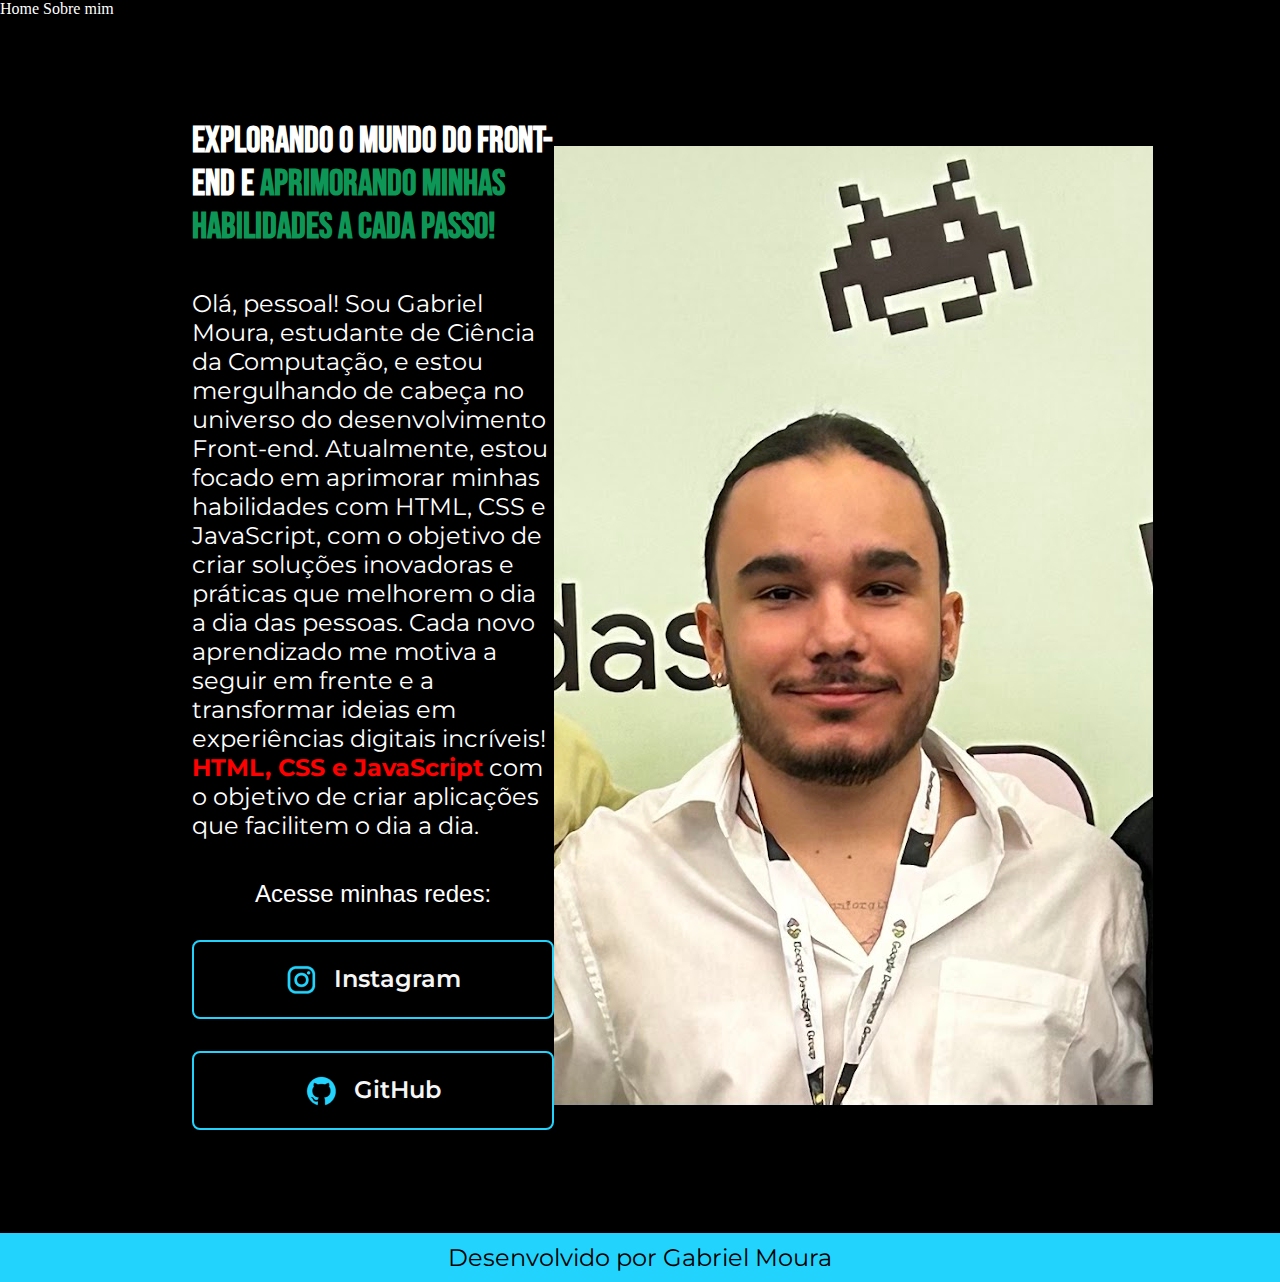
==== index.html @ f029a9e6 "Primeiro Commit" ====
<!DOCTYPE html>
<html lang="pt-br">

<head>
    <meta charset="UTF-8">
    <meta name="viewport" content="width=device-width, initial-scale=1.0">
    <title>Portfólio - Gabriel</title>
    <link rel="stylesheet" href="/css/style.css">
</head>

<body>

    <header class="cabecalho">

        <nav class="cabecalho__menu">
            <a class="cabecalho__menu__link">Home</a>
            <a class="cabecalho__menu__link">Sobre mim</a>
        </nav>

    </header>

    <main class="text__img">
        <section class="pag__content">
            <h1 class="pag__title">Explorando o Mundo do Front-end e <strong class="featured__title"> Aprimorando Minhas
                    Habilidades a Cada Passo!</strong></h1>

            <p class="pag__text">Olá, pessoal! Sou Gabriel Moura, estudante de Ciência da Computação,
                e estou mergulhando de cabeça no universo do desenvolvimento Front-end.
                Atualmente, estou focado em aprimorar minhas habilidades com HTML,
                CSS e JavaScript, com o objetivo de criar soluções
                inovadoras e práticas que melhorem o dia a dia das pessoas.
                Cada novo aprendizado me motiva a seguir em frente e
                a transformar ideias em experiências digitais incríveis! <strong class="highlight__line">HTML, CSS e
                    JavaScript</strong> com o objetivo de criar aplicações que facilitem o dia a dia.
            </p>

            <div class="pag__links">
                <h2 class="title__links__link"> Acesse minhas redes:</h2>
                <a class="links__link" href="https://instagram.com/gabriell_m0ura">
                    <img src="./assets/instagram.png">Instagram</a>
                <a class="links__link" href="https://github.com/Halwyr">
                    <img src="./assets/github.png">GitHub</a>
            </div>
        </section>
        <img calss="profile" src="/assets/gabriel.jpg" alt="Gato Programando">

    </main>

    <footer class="rodape">
        <p> Desenvolvido por Gabriel Moura </p>
    </footer>

</body>

</html>
---- css/style.css ----
/* FONTE IMPORTADA DO SITE GOOGLE FONTS */
@import url('https://fonts.googleapis.com/css2?family=Bebas+Neue&display=swap');
@import url('https://fonts.googleapis.com/css2?family=Bebas+Neue&family=Montserrat:ital,wght@0,600;1,600&display=swap');

* {

    margin: 0; /* SEM MARGEM */
    padding: 0; /* SEM PREENCHIMENTO */
}

/* CSS PARA O BODY. */
body {

    /*  height: 100vh; 100% DO NAVEGADOR - VIEWPORT */
    box-sizing: border-box; /* AJUSTA ELEMENTO FILHO AO TAMANHO DO ELEMENTO PAI */
    color: white;
    background-color: black;
    
}

/* CSS DA CLASS FEATURED__TITLE */
.featured__title{

    color: rgb(13, 150, 86);
}

/* CSS DA CLASS HIGHLIGHT__LINE */
.highlight__line {

    color: red;
}

.text__img {

    display: flex; /* UTILIZADO PARA ORDERNAR OS ELEMENTOS EM LINHA */
    align-items: center; /* CENTRALIZA OS ITENS (CONTEÚDO) */
    justify-content: space-between; /* ESPAÇAMENTO ENTRE OS ELEMENTOS */
    padding: 8% 15%; /* MARGEM - PRIMEIRO VALOR VERTICAL - SEGUNDO VALOR HORIZONTAL */
}

.pag__content {

    width: 615px; /* LARGURA */
    display: flex;
    flex-direction: column; /* ESTILO COLUNA */
    gap: 40px; /* ESPAÇAMENTO ENTRE CADA UM DOS ELEMENTOS FILHOS */

}

.pag__title {

    font-size: 36px;
    font-family: "Bebas Neue", serif;
}

.pag__text {

    font-size: 24px;
    font-family: "Montserrat", sans-serif;
}

.pag__links {

    display: flex;
    flex-direction: column; /* AJUSTAR OS ITENS EM FORMATO COLUNA */
    justify-content: space-between;
    align-items: center; /* ALINHA OS ITENS NO CENTRO */
    gap: 32px; /* ESPAÇAMENTO ENTRE ITENS */
}

.links__link {

    color: #F6F6F6;
    border: 2px solid #22D4FD; /* ADICIONA UMA BORDA COM EXPESSURA */
    width: 358px;
    text-align: center; /* ALINHAR TEXTO */
    border-radius: 8px; /* DEFINE O ESTILO DAS BORDAS */
    font-size: 24px;
    font-weight: 600;
    padding: 21.5px 0; /* ESPAÇAMENTO - PRIMEIRO VALOR VERTICAL - SEGUNDO VALOR HORIZONTAL */
    text-decoration: none; /* SEM DECORAÇÃO NO TEXTO */
    font-family: "Montserrat", sans-serif;
    display: flex;
    justify-content: center;
    gap: 16px;
}

.title__links__link {

    font-family: 'Krona One', sans-serif;
    font-weight: 400;
    font-size: 24px;
}

/* ESTILO AO PASSAR O PONTEIRO POR CIMA */
.links__link:hover{

    background-color: rgb(29, 52, 122);
}

.rodape{

    padding: 24px;
    text-align: center;
    font-size: 24px;
    font-family: 'Montserrat', sans-serif;
    font-weight: 400;
    background-color: #22D4FD;
    color: rgb(0, 0, 0);
    padding: 10px;
}
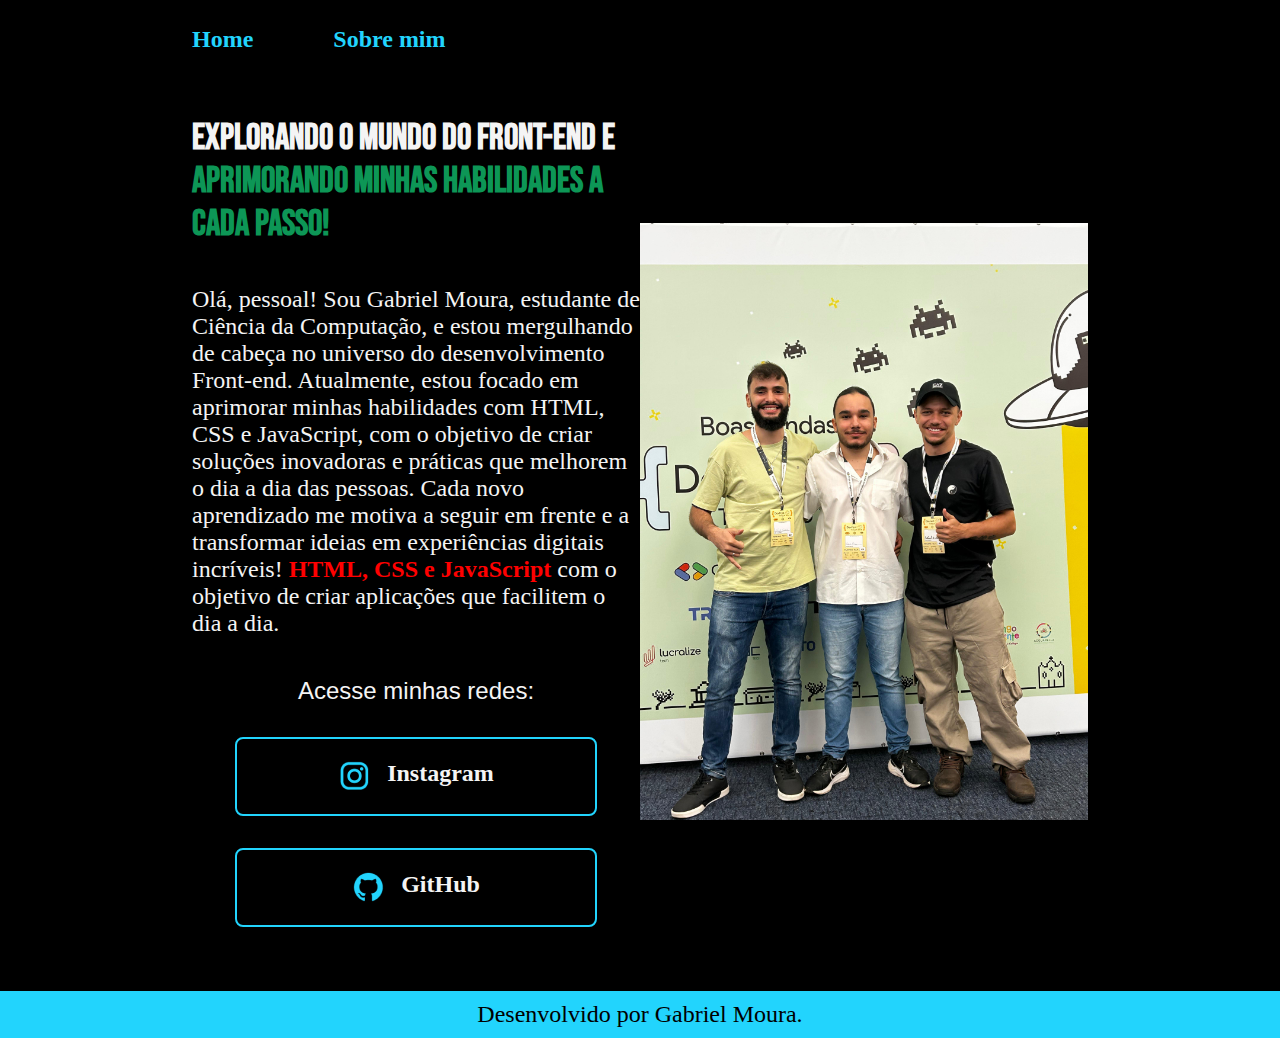
==== commit f2ba4e8a: "Adição de Melhorias" ====
--- a/index.html
+++ b/index.html
@@ -10,11 +10,11 @@
 
 <body>
 
-    <header class="cabecalho">
+    <header class="header__info">
 
-        <nav class="cabecalho__menu">
-            <a class="cabecalho__menu__link">Home</a>
-            <a class="cabecalho__menu__link">Sobre mim</a>
+        <nav class="header__menu">
+            <a href="index.html" class="header__linked__menu">Home</a>
+            <a href="about.html" class="header__linked__menu">Sobre mim</a>
         </nav>
 
     </header>
@@ -35,19 +35,19 @@
             </p>
 
             <div class="pag__links">
-                <h2 class="title__links__link"> Acesse minhas redes:</h2>
-                <a class="links__link" href="https://instagram.com/gabriell_m0ura">
+                <h2 class="title__social__link"> Acesse minhas redes:</h2>
+                <a class="social__links" href="https://instagram.com/gabriell_m0ura">
                     <img src="./assets/instagram.png">Instagram</a>
-                <a class="links__link" href="https://github.com/Halwyr">
+                <a class="social__links" href="https://github.com/Halwyr">
                     <img src="./assets/github.png">GitHub</a>
             </div>
         </section>
-        <img calss="profile" src="/assets/gabriel.jpg" alt="Gato Programando">
+        <img class="profile" src="/assets/evento.jpg" alt="Gabriel Moura">
 
     </main>
 
-    <footer class="rodape">
-        <p> Desenvolvido por Gabriel Moura </p>
+    <footer class="baseboard">
+        <p> Desenvolvido por Gabriel Moura.</p>
     </footer>
 
 </body>
--- a/css/style.css
+++ b/css/style.css
@@ -1,6 +1,17 @@
 /* FONTE IMPORTADA DO SITE GOOGLE FONTS */
 @import url('https://fonts.googleapis.com/css2?family=Bebas+Neue&display=swap');
 @import url('https://fonts.googleapis.com/css2?family=Bebas+Neue&family=Montserrat:ital,wght@0,600;1,600&display=swap');
+
+/* VARIÁVEL PARA AS CORES AZUL/PRETA/BRANCA E FONTES */
+:root{
+
+    --cor-principal: #22D4FD;
+    --cor-textos: #F4F4F4;
+    --cor-secundaria: #000000;
+    --font-principal: 'Montserrast' sans-serif;
+    --font-secundaria: "Bebas Neue", serif;
+    --font-terciaria: 'Krona One', sans-serif;
+}
 
 * {
 
@@ -13,9 +24,32 @@
 
     /*  height: 100vh; 100% DO NAVEGADOR - VIEWPORT */
     box-sizing: border-box; /* AJUSTA ELEMENTO FILHO AO TAMANHO DO ELEMENTO PAI */
-    color: white;
-    background-color: black;
+    color: var(--cor-textos);
+    background-color: var(--cor-secundaria);
     
+}
+
+/* CSS PARA CABEÇALHO */
+.header__info {
+
+    padding: 2% 0% 0% 15%;
+}
+
+/* CSS PARA DISTANCIAR CABEÇALHOS */
+.header__menu {
+
+    display: flex;
+    gap:80px;
+}
+
+/* CSS PARA CABEÇALHOS SUPERIORES */
+.header__linked__menu {
+
+    font-family: var(--font-principal);
+    font-size: 24px;
+    font-weight: 600;
+    color: var(--cor-principal);
+    text-decoration: none; /* RETIRA A DECORAÇÃO DO TEXTO */
 }
 
 /* CSS DA CLASS FEATURED__TITLE */
@@ -35,7 +69,7 @@
     display: flex; /* UTILIZADO PARA ORDERNAR OS ELEMENTOS EM LINHA */
     align-items: center; /* CENTRALIZA OS ITENS (CONTEÚDO) */
     justify-content: space-between; /* ESPAÇAMENTO ENTRE OS ELEMENTOS */
-    padding: 8% 15%; /* MARGEM - PRIMEIRO VALOR VERTICAL - SEGUNDO VALOR HORIZONTAL */
+    padding: 5% 15%; /* MARGEM - PRIMEIRO VALOR VERTICAL - SEGUNDO VALOR HORIZONTAL */
 }
 
 .pag__content {
@@ -50,13 +84,13 @@
 .pag__title {
 
     font-size: 36px;
-    font-family: "Bebas Neue", serif;
+    font-family: var(--font-secundaria);
 }
 
 .pag__text {
 
     font-size: 24px;
-    font-family: "Montserrat", sans-serif;
+    font-family: var(--font-principal);
 }
 
 .pag__links {
@@ -68,10 +102,10 @@
     gap: 32px; /* ESPAÇAMENTO ENTRE ITENS */
 }
 
-.links__link {
+.social__links {
 
-    color: #F6F6F6;
-    border: 2px solid #22D4FD; /* ADICIONA UMA BORDA COM EXPESSURA */
+    color: var(--cor-textos);
+    border: 2px solid var(--cor-principal); /* ADICIONA UMA BORDA COM EXPESSURA */
     width: 358px;
     text-align: center; /* ALINHAR TEXTO */
     border-radius: 8px; /* DEFINE O ESTILO DAS BORDAS */
@@ -79,33 +113,40 @@
     font-weight: 600;
     padding: 21.5px 0; /* ESPAÇAMENTO - PRIMEIRO VALOR VERTICAL - SEGUNDO VALOR HORIZONTAL */
     text-decoration: none; /* SEM DECORAÇÃO NO TEXTO */
-    font-family: "Montserrat", sans-serif;
+    font-family: var(--font-principal);
     display: flex;
     justify-content: center;
     gap: 16px;
 }
 
-.title__links__link {
+.title__social__link {
 
-    font-family: 'Krona One', sans-serif;
+    font-family: var(--font-terciaria);
     font-weight: 400;
     font-size: 24px;
 }
 
 /* ESTILO AO PASSAR O PONTEIRO POR CIMA */
-.links__link:hover{
+.social__links:hover{
 
     background-color: rgb(29, 52, 122);
 }
 
-.rodape{
+/* CSS PARA O RODAPÉ DA PÁGINA */
+.baseboard{
 
     padding: 24px;
     text-align: center;
     font-size: 24px;
-    font-family: 'Montserrat', sans-serif;
+    font-family: var(--font-principal);
     font-weight: 400;
-    background-color: #22D4FD;
-    color: rgb(0, 0, 0);
+    background-color: var(--cor-principal);
+    color: var(--cor-secundaria);
     padding: 10px;
+}
+
+.profile {
+
+    width: 50%;
+    height: 50%;
 }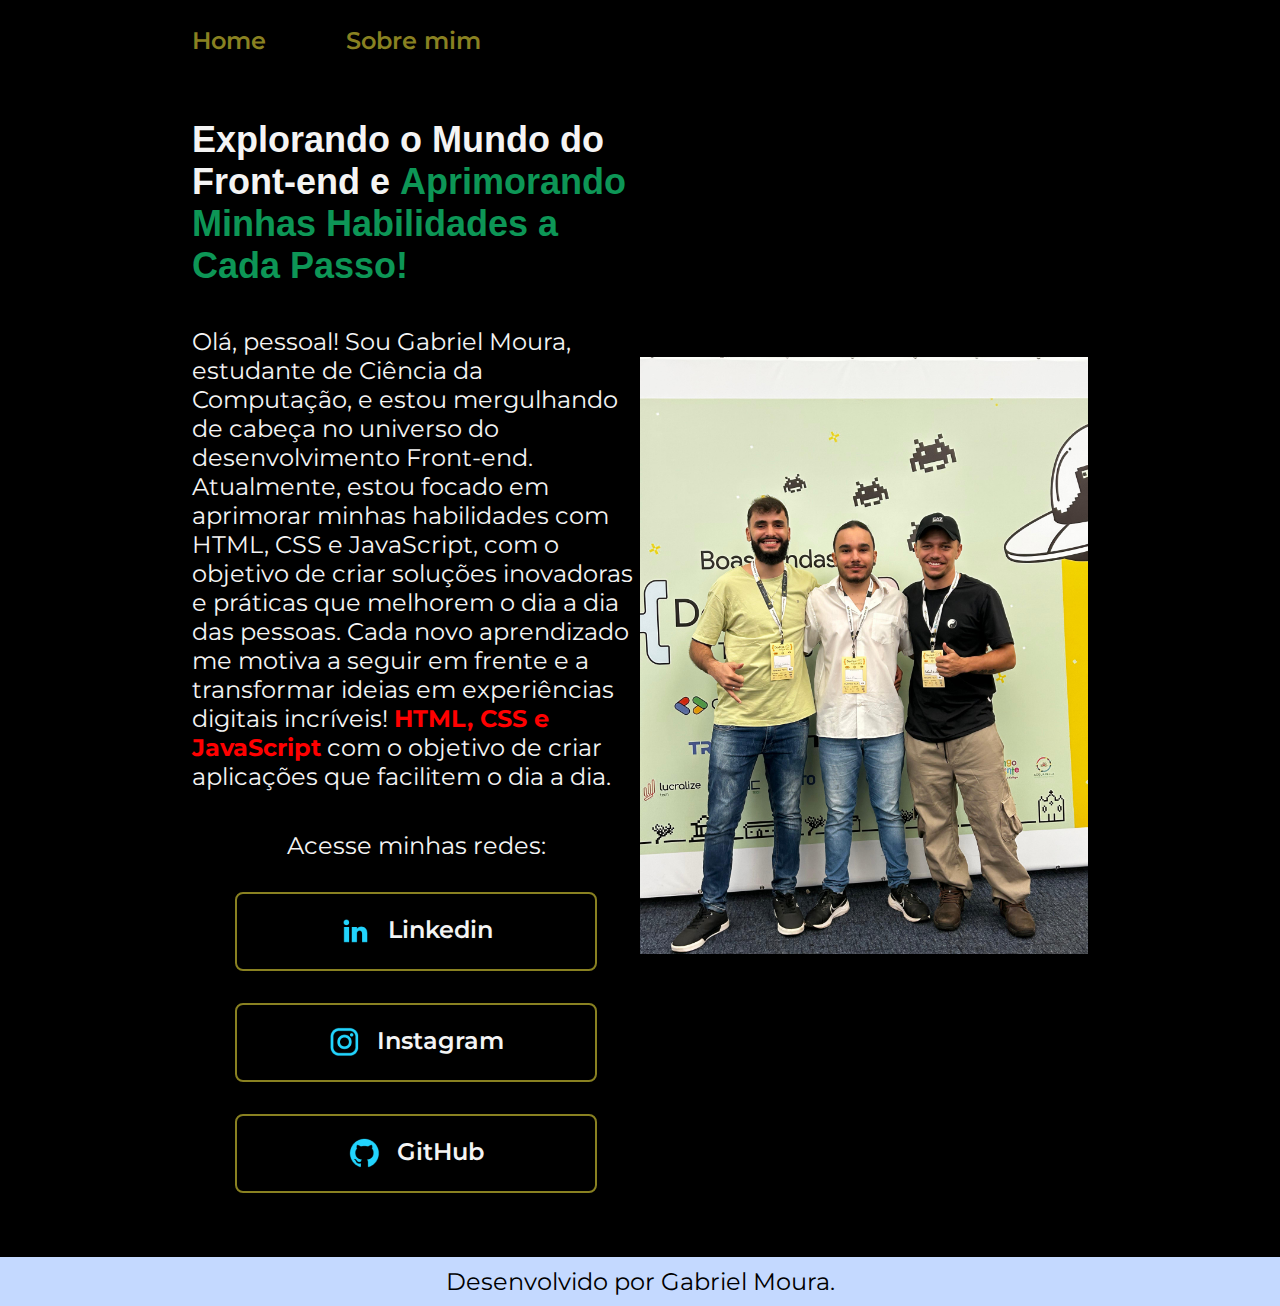
==== commit da377b63: "Ajustes CSS/HTML" ====
--- a/index.html
+++ b/index.html
@@ -36,9 +36,11 @@
 
             <div class="pag__links">
                 <h2 class="title__social__link"> Acesse minhas redes:</h2>
-                <a class="social__links" href="https://instagram.com/gabriell_m0ura">
+                <a class="social__links" href="https://www.linkedin.com/in/gabriel-moura-374002348/" target="_blank">
+                    <img src="./assets/linkedin.png">Linkedin</a>
+                <a class="social__links" href="https://instagram.com/gabriell_m0ura" target="_blank">
                     <img src="./assets/instagram.png">Instagram</a>
-                <a class="social__links" href="https://github.com/Halwyr">
+                <a class="social__links" href="https://github.com/Halwyr" target="_blank">
                     <img src="./assets/github.png">GitHub</a>
             </div>
         </section>
--- a/css/style.css
+++ b/css/style.css
@@ -5,12 +5,11 @@
 /* VARIÁVEL PARA AS CORES AZUL/PRETA/BRANCA E FONTES */
 :root{
 
-    --cor-principal: #22D4FD;
+    --cor-principal: #898121;
     --cor-textos: #F4F4F4;
     --cor-secundaria: #000000;
-    --font-principal: 'Montserrast' sans-serif;
-    --font-secundaria: "Bebas Neue", serif;
-    --font-terciaria: 'Krona One', sans-serif;
+    --font-principal: 'Krona One', sans-serif;
+    --font-secundaria: 'Montserrat', sans-serif;
 }
 
 * {
@@ -45,7 +44,7 @@
 /* CSS PARA CABEÇALHOS SUPERIORES */
 .header__linked__menu {
 
-    font-family: var(--font-principal);
+    font-family: var(--font-secundaria);
     font-size: 24px;
     font-weight: 600;
     color: var(--cor-principal);
@@ -84,13 +83,13 @@
 .pag__title {
 
     font-size: 36px;
-    font-family: var(--font-secundaria);
+    font-family: var(--font-principal);
 }
 
 .pag__text {
 
     font-size: 24px;
-    font-family: var(--font-principal);
+    font-family: var(--font-secundaria);
 }
 
 .pag__links {
@@ -113,7 +112,7 @@
     font-weight: 600;
     padding: 21.5px 0; /* ESPAÇAMENTO - PRIMEIRO VALOR VERTICAL - SEGUNDO VALOR HORIZONTAL */
     text-decoration: none; /* SEM DECORAÇÃO NO TEXTO */
-    font-family: var(--font-principal);
+    font-family: var(--font-secundaria);
     display: flex;
     justify-content: center;
     gap: 16px;
@@ -121,7 +120,7 @@
 
 .title__social__link {
 
-    font-family: var(--font-terciaria);
+    font-family: var(--font-secundaria);
     font-weight: 400;
     font-size: 24px;
 }
@@ -138,9 +137,9 @@
     padding: 24px;
     text-align: center;
     font-size: 24px;
-    font-family: var(--font-principal);
+    font-family: var(--font-secundaria);
     font-weight: 400;
-    background-color: var(--cor-principal);
+    background-color: #C4D9FF;
     color: var(--cor-secundaria);
     padding: 10px;
 }
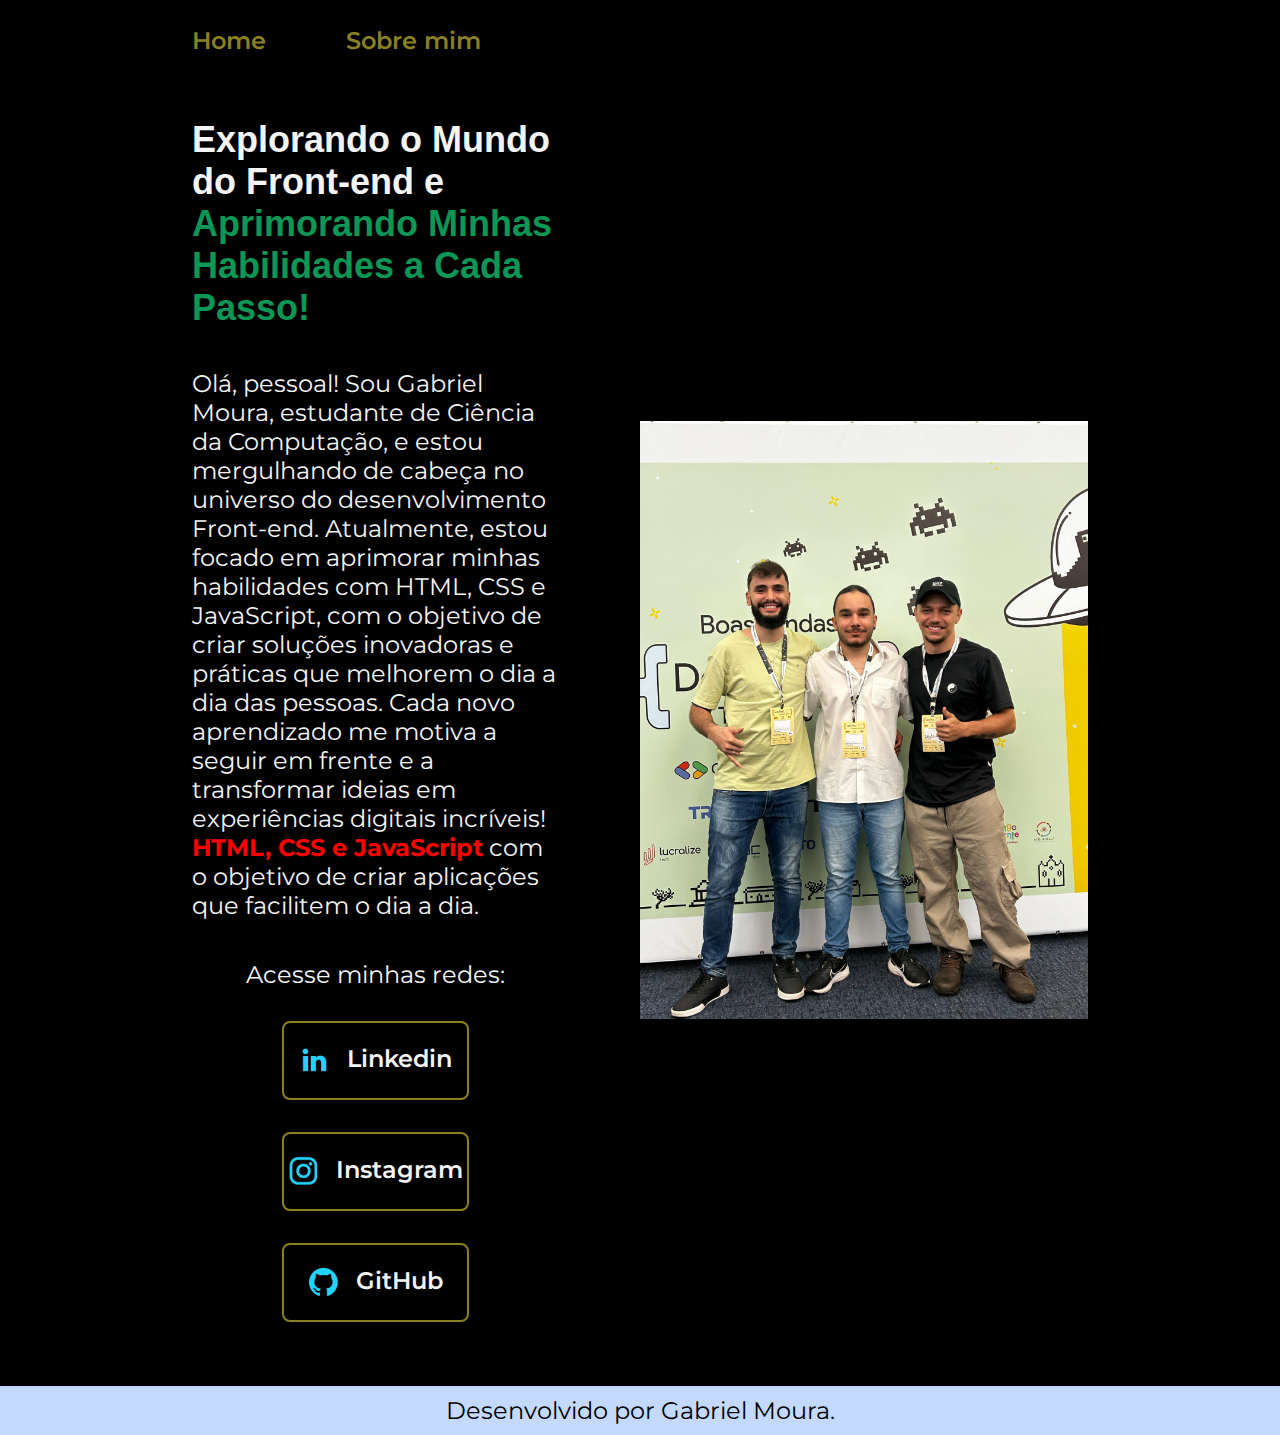
==== commit fe5e31cf: "Ajustes no CSS para versão mobile" ====
--- a/index.html
+++ b/index.html
@@ -19,7 +19,7 @@
 
     </header>
 
-    <main class="text__img">
+    <main class="text__main">
         <section class="pag__content">
             <h1 class="pag__title">Explorando o Mundo do Front-end e <strong class="featured__title"> Aprimorando Minhas
                     Habilidades a Cada Passo!</strong></h1>
--- a/css/style.css
+++ b/css/style.css
@@ -45,7 +45,7 @@
 .header__linked__menu {
 
     font-family: var(--font-secundaria);
-    font-size: 24px;
+    font-size: 1.5rem;
     font-weight: 600;
     color: var(--cor-principal);
     text-decoration: none; /* RETIRA A DECORAÇÃO DO TEXTO */
@@ -63,17 +63,18 @@
     color: red;
 }
 
-.text__img {
+.text__main {
 
     display: flex; /* UTILIZADO PARA ORDERNAR OS ELEMENTOS EM LINHA */
     align-items: center; /* CENTRALIZA OS ITENS (CONTEÚDO) */
     justify-content: space-between; /* ESPAÇAMENTO ENTRE OS ELEMENTOS */
     padding: 5% 15%; /* MARGEM - PRIMEIRO VALOR VERTICAL - SEGUNDO VALOR HORIZONTAL */
+    gap: 82px;
 }
 
 .pag__content {
 
-    width: 615px; /* LARGURA */
+    width: 50%; /* LARGURA */
     display: flex;
     flex-direction: column; /* ESTILO COLUNA */
     gap: 40px; /* ESPAÇAMENTO ENTRE CADA UM DOS ELEMENTOS FILHOS */
@@ -82,13 +83,13 @@
 
 .pag__title {
 
-    font-size: 36px;
+    font-size: 2.25rem;
     font-family: var(--font-principal);
 }
 
 .pag__text {
 
-    font-size: 24px;
+    font-size: 1.5rem;
     font-family: var(--font-secundaria);
 }
 
@@ -105,10 +106,10 @@
 
     color: var(--cor-textos);
     border: 2px solid var(--cor-principal); /* ADICIONA UMA BORDA COM EXPESSURA */
-    width: 358px;
+    width: 50%;
     text-align: center; /* ALINHAR TEXTO */
     border-radius: 8px; /* DEFINE O ESTILO DAS BORDAS */
-    font-size: 24px;
+    font-size: 1.5rem;
     font-weight: 600;
     padding: 21.5px 0; /* ESPAÇAMENTO - PRIMEIRO VALOR VERTICAL - SEGUNDO VALOR HORIZONTAL */
     text-decoration: none; /* SEM DECORAÇÃO NO TEXTO */
@@ -122,7 +123,7 @@
 
     font-family: var(--font-secundaria);
     font-weight: 400;
-    font-size: 24px;
+    font-size: 1.5rem;
 }
 
 /* ESTILO AO PASSAR O PONTEIRO POR CIMA */
@@ -136,7 +137,7 @@
 
     padding: 24px;
     text-align: center;
-    font-size: 24px;
+    font-size: 1.5rem;
     font-family: var(--font-secundaria);
     font-weight: 400;
     background-color: #C4D9FF;
@@ -148,4 +149,28 @@
 
     width: 50%;
     height: 50%;
+}
+
+@media (max-width: 1200px) {
+
+    .header__info {
+
+        padding: 10%;
+    }
+
+    .header__menu {
+
+        justify-content: center;
+    }
+
+    .text__main {
+
+        flex-direction: column-reverse;
+        padding: 7%;
+    }
+
+    .pag__content {
+
+        width: auto;
+    }
 }